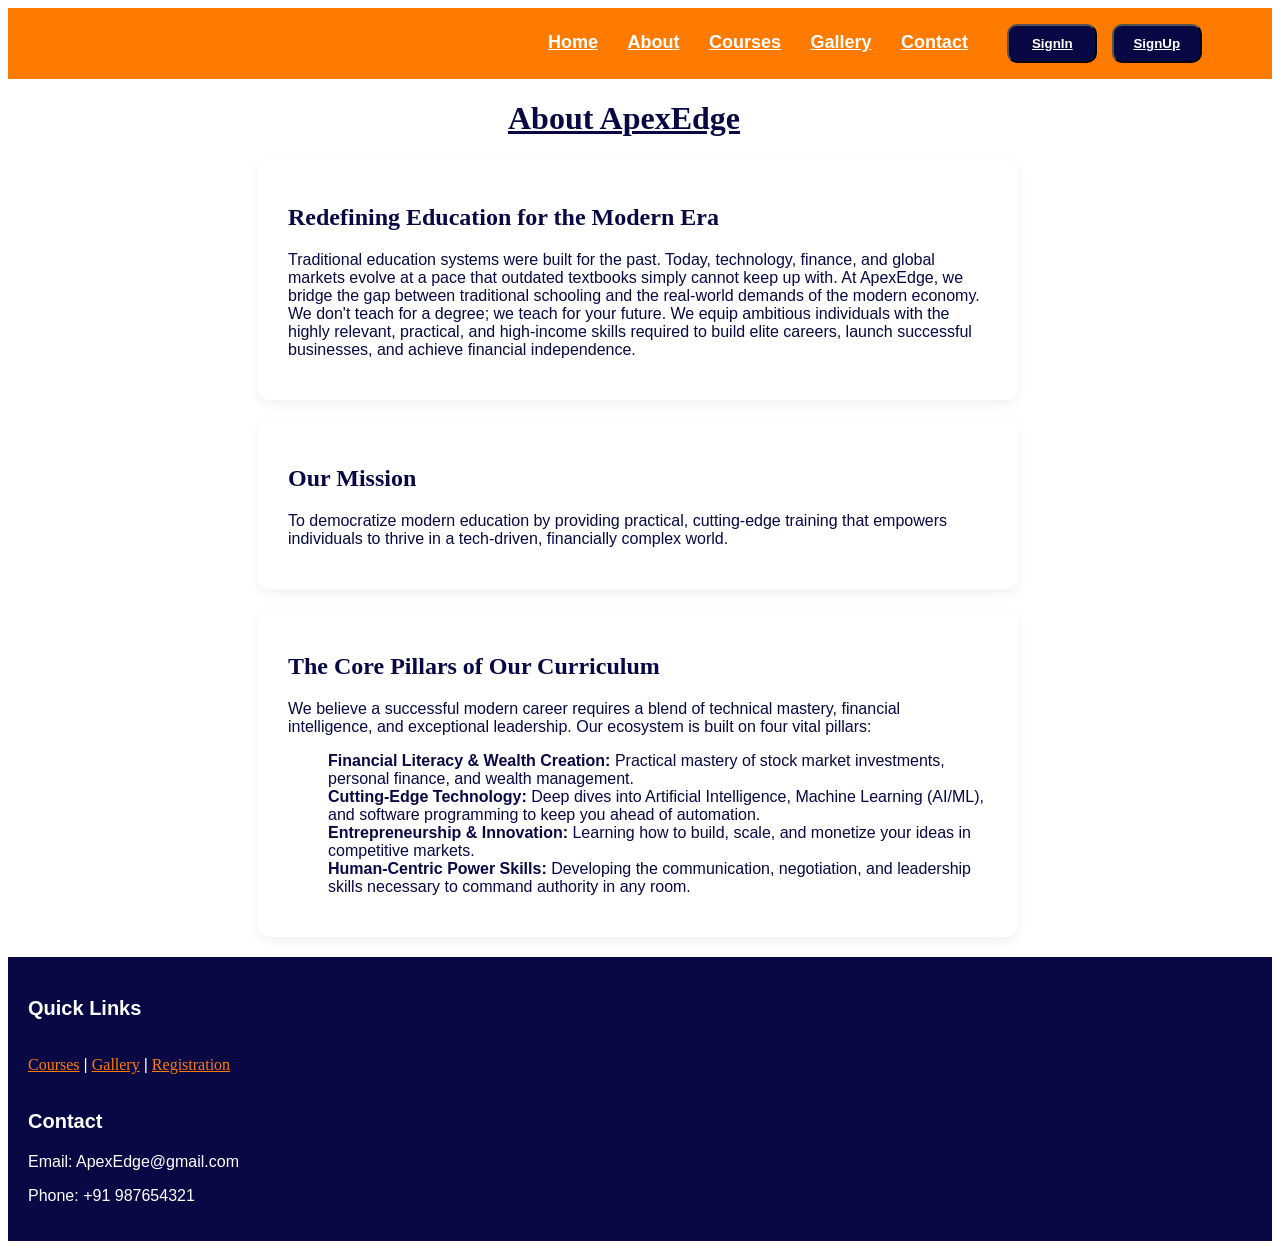
==== about.html @ 8f55cceb "Add files via upload" ====
<!DOCTYPE html>
<html lang="en">
<head>
    <meta charset="UTF-8">
    <meta name="viewport" content="width=device-width, initial-scale=1.0">
    <title>Document</title>
    <link rel="stylesheet" href="about.css">
</head>
<body>
    <nav class="navbar">
        <div class="navdiv">
            <ul>
                <li><a href="home.html">Home</a></li>
                <li><a href="about.html">About</a></li>
                <li><a href="course_page.html">Courses</a></li>
                <li><a href="gallery.html">Gallery</a></li>
                <li><a href="contact.html">Contact</a></li>
                <button><a href="#">SignIn</a></button>
                <button><a href="#">SignUp</a></button>
            </ul>
        </div>
    </nav>

    <h1>About ApexEdge</h1>

    <div class="about_info">
        <h2>Redefining Education for the Modern Era</h2>
        <p>Traditional education systems were built for the past. Today, technology, finance, and global markets evolve at a pace that outdated textbooks simply cannot keep up with. At ApexEdge, we bridge the gap between traditional schooling and the real-world demands of the modern economy. We don't teach for a degree; we teach for your future. We equip ambitious individuals with the highly relevant, practical, and high-income skills required to build elite careers, launch successful businesses, and achieve financial independence.</p>
    </div>
    
    <div class="about_info">
        <h2>Our Mission</h2>
        <p>To democratize modern education by providing practical, cutting-edge training that empowers individuals to thrive in a tech-driven, financially complex world.</p>
    </div>
    
    <div class="about_info">
        <h2>The Core Pillars of Our Curriculum</h2>
        <p>We believe a successful modern career requires a blend of technical mastery, financial intelligence, and exceptional leadership. Our ecosystem is built on four vital pillars:</p>
        <ul>
            <li><strong>Financial Literacy & Wealth Creation:</strong> Practical mastery of stock market investments, personal finance, and wealth management.</li>
            <li><strong>Cutting-Edge Technology:</strong> Deep dives into Artificial Intelligence, Machine Learning (AI/ML), and software programming to keep you ahead of automation.</li>
            <li><strong>Entrepreneurship & Innovation:</strong> Learning how to build, scale, and monetize your ideas in competitive markets.</li>
            <li><strong>Human-Centric Power Skills:</strong> Developing the communication, negotiation, and leadership skills necessary to command authority in any room.</li>
        </ul>
    </div>
    
    <section class="Footer">
        <p class="Footer_item">Quick Links</p>
        <a class="links_footer" href="course_page.html">Courses</a>
        <p class="sep">|</p>
        <a class="links_footer" href="gallery.html">Gallery</a>
        <p class="sep">|</p>
        <a class="links_footer" href="Registration.html">Registration</a>
        <p class="Footer_item">Contact</p>
        <p class="Footer_contact">Email: ApexEdge@gmail.com</p>
        <p class="Footer_contact">Phone: +91 987654321</p>
    </section>

</body>
</html>
---- about.css ----
.navbar {
    background-color: rgb(255, 123, 0);
    font-family: 'Gill Sans', 'Gill Sans MT', Calibri, 'Trebuchet MS', sans-serif;
    padding-left: 500px;
    padding-right: 15px;
}

.navdiv {
    display: flex;
    align-items: center;
    justify-content: space-between;
}

.logo_ae {
    width: 10px;
    height: 10px;
    border-radius: 12.5px;
}

li {
    list-style: none;
    display: inline-block;
}

li a{
    color: white;
    font-size: 18px;
    font-weight: bold;
    margin-right: 25px;
}
button {
    background: rgb(8, 8, 69);
    margin-left: 10px;
    border-radius: 10px;
    padding: 10px;
    width: 90px;
}

button a{
    color: white;
    font-weight: bold;
}

h1 {
    padding-left: 500px;
    color: rgb(8, 8, 69);
    text-decoration: underline;
}

.about_info {
    background-color: white;
    max-width: 700px;
    margin-top: 20px;
    margin-left: 250px;
    padding: 25px 30px;
    border-radius: 12px;
    box-shadow: 0 4px 12px rgba(0, 0, 0, 0.06);
}

h2 {
    color: rgb(8, 8, 69);
}

p {
    color: rgb(8, 8, 69);
    font-family: Arial, Helvetica, sans-serif;
}

ul {
    color: rgb(8, 8, 69);
    font-family: Arial, Helvetica, sans-serif;
}

.Footer {
    margin-top: 20px;
    background-color: rgb(8, 8, 69);
    padding: 20px;
}

.Footer_item {
    color: white;
    font-size: 20px;
    font-weight: bold;
}

.links_footer {
    color: rgb(255, 123, 0);
    display: inline-block;
}

.sep {
    color: white;
    display: inline-block;
}

.Footer_contact {
    color: white;
}
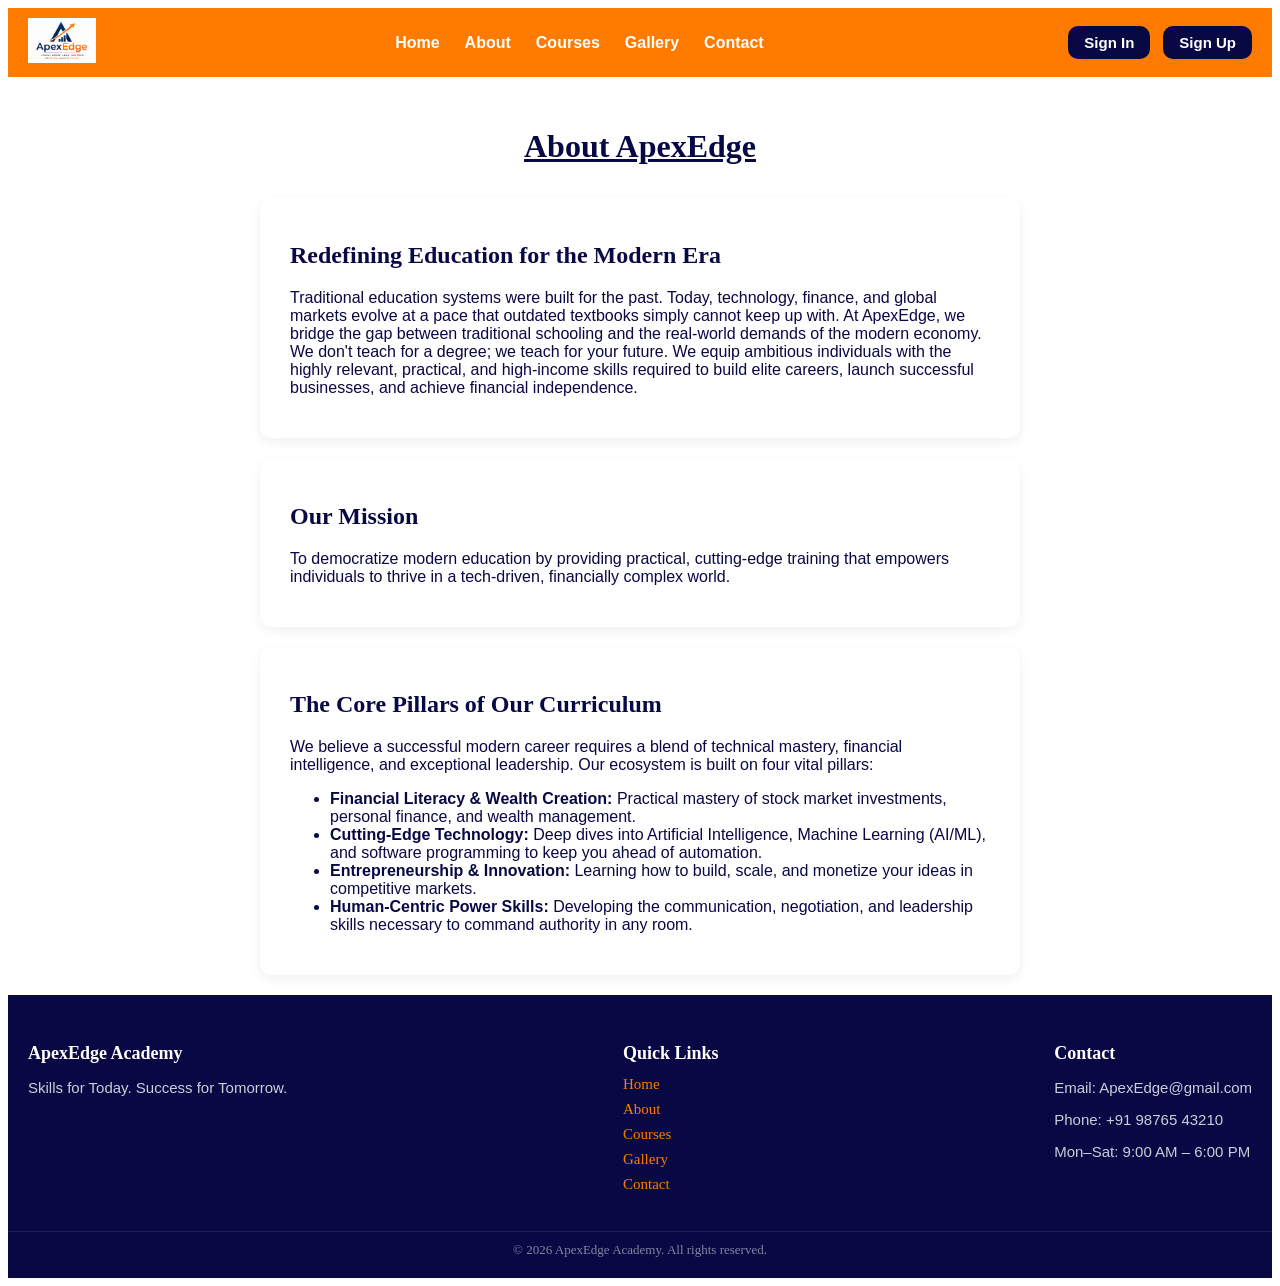
==== commit 533c504a: "Add files via upload" ====
--- a/about.html
+++ b/about.html
@@ -3,21 +3,32 @@
 <head>
     <meta charset="UTF-8">
     <meta name="viewport" content="width=device-width, initial-scale=1.0">
-    <title>Document</title>
+    <title>About Us | ApexEdge Academy</title>
+    <meta name="description" content="Learn about ApexEdge Academy's mission to bridge the gap between traditional education and real-world career demands.">
+    <meta name="keywords" content="about ApexEdge, career education, mission, modern skills, future-ready">
+    <title>ApexEdge Academy | Learn Future Skills</title>
+    <link rel="stylesheet" href="shared.css">
     <link rel="stylesheet" href="about.css">
 </head>
 <body>
     <nav class="navbar">
         <div class="navdiv">
-            <ul>
+            <div class="nav-logo">
+                <a href="home.html">
+                    <img src="Logo.png" alt="ApexEdge Academy logo">
+                </a>
+            </div>
+            <ul class="nav-links">
                 <li><a href="home.html">Home</a></li>
                 <li><a href="about.html">About</a></li>
                 <li><a href="course_page.html">Courses</a></li>
                 <li><a href="gallery.html">Gallery</a></li>
                 <li><a href="contact.html">Contact</a></li>
-                <button><a href="#">SignIn</a></button>
-                <button><a href="#">SignUp</a></button>
             </ul>
+            <div class="nav-buttons">
+                <a href="sign_in.html" class="nav-btn">Sign In</a>
+                <a href="sign_up.html" class="nav-btn">Sign Up</a>
+            </div>
         </div>
     </nav>
 
@@ -44,17 +55,31 @@
         </ul>
     </div>
     
-    <section class="Footer">
-        <p class="Footer_item">Quick Links</p>
-        <a class="links_footer" href="course_page.html">Courses</a>
-        <p class="sep">|</p>
-        <a class="links_footer" href="gallery.html">Gallery</a>
-        <p class="sep">|</p>
-        <a class="links_footer" href="Registration.html">Registration</a>
-        <p class="Footer_item">Contact</p>
-        <p class="Footer_contact">Email: ApexEdge@gmail.com</p>
-        <p class="Footer_contact">Phone: +91 987654321</p>
-    </section>
+    <footer>
+        <div class="Footer">
+            <div class="footer-col">
+                <h3>ApexEdge Academy</h3>
+                <p>Skills for Today. Success for Tomorrow.</p>
+            </div>
+            <div class="footer-col">
+                <h3>Quick Links</h3>
+                <a href="home.html">Home</a>
+                <a href="about.html">About</a>
+                <a href="course_page.html">Courses</a>
+                <a href="gallery.html">Gallery</a>
+                <a href="contact.html">Contact</a>
+            </div>
+            <div class="footer-col">
+                <h3>Contact</h3>
+                <p>Email: ApexEdge@gmail.com</p>
+                <p>Phone: +91 98765 43210</p>
+                <p>Mon–Sat: 9:00 AM – 6:00 PM</p>
+            </div>
+        </div>
+        <div class="footer-bottom">
+            &copy; 2026 ApexEdge Academy. All rights reserved.
+        </div>
+    </footer>
 
 </body>
 </html>
--- a/shared.css
+++ b/shared.css
@@ -0,0 +1,161 @@
+.navbar {
+    background-color: rgb(255, 123, 0);
+    font-family: 'Gill Sans', 'Gill Sans MT', Calibri, 'Trebuchet MS', sans-serif;
+    padding: 10px 20px;
+}
+
+.navdiv {
+    display: flex;
+    align-items: center;
+    justify-content: space-between;
+    flex-wrap: wrap;
+    gap: 10px;
+}
+
+.nav-logo img {
+    height: 45px;
+    width: auto;
+}
+
+.nav-links {
+    display: flex;
+    align-items: center;
+    flex-wrap: wrap;
+    gap: 5px;
+    list-style: none;
+    margin: 0;
+    padding: 0;
+}
+
+.nav-links li a {
+    color: white;
+    font-size: 16px;
+    font-weight: bold;
+    text-decoration: none;
+    padding: 5px 10px;
+}
+
+.nav-links li a:hover {
+    color: rgb(8, 8, 69);
+}
+
+.nav-btn {
+    background: rgb(8, 8, 69);
+    color: white !important;
+    font-weight: bold;
+    font-size: 15px;
+    margin-left: 5px;
+    border-radius: 10px;
+    padding: 8px 16px;
+    text-decoration: none;
+    display: inline-block;
+    border: none;
+    cursor: pointer;
+}
+
+.nav-btn:hover {
+    background: white;
+    color: rgb(8, 8, 69) !important;
+}
+
+.nav-buttons {
+    display: flex;
+    gap: 8px;
+    align-items: center;
+}
+
+/* ---- Footer ---- */
+.Footer {
+    background-color: rgb(8, 8, 69);
+    padding: 30px 20px;
+    display: flex;
+    flex-wrap: wrap;
+    gap: 30px;
+    justify-content: space-between;
+}
+
+.footer-col h3 {
+    color: white;
+    font-size: 18px;
+    font-weight: bold;
+    margin-bottom: 12px;
+}
+
+.footer-col a {
+    color: rgb(255, 123, 0);
+    display: block;
+    text-decoration: none;
+    margin-bottom: 8px;
+    font-size: 15px;
+}
+
+.footer-col a:hover {
+    text-decoration: underline;
+}
+
+.footer-col p {
+    color: rgba(255, 255, 255, 0.8);
+    font-size: 15px;
+    margin-bottom: 6px;
+}
+
+.footer-bottom {
+    background-color: rgb(8, 8, 69);
+    text-align: center;
+    padding: 10px 20px 20px;
+    color: rgba(255, 255, 255, 0.5);
+    font-size: 13px;
+    border-top: 1px solid rgba(255,255,255,0.1);
+}
+
+/* ---- Page Banner (shared across non-home pages) ---- */
+.page-banner {
+    text-align: center;
+    background-color: rgb(8, 8, 69);
+    color: white;
+    padding: 50px 20px;
+}
+
+.page-banner h1 {
+    font-size: 36px;
+    font-weight: bold;
+    margin-bottom: 10px;
+    color: white;
+}
+
+.page-banner p {
+    font-size: 16px;
+    color: rgba(255, 255, 255, 0.8);
+}
+
+/* ---- Media Queries ---- */
+@media (max-width: 768px) {
+    .navdiv {
+        flex-direction: column;
+        align-items: flex-start;
+    }
+
+    .nav-links {
+        flex-direction: column;
+        width: 100%;
+    }
+
+    .nav-links li a {
+        font-size: 15px;
+        padding: 6px 0;
+    }
+
+    .nav-btn {
+        margin-left: 0;
+        margin-top: 5px;
+    }
+
+    .page-banner h1 {
+        font-size: 26px;
+    }
+
+    .Footer {
+        flex-direction: column;
+        gap: 20px;
+    }
+}
--- a/about.css
+++ b/about.css
@@ -1,57 +1,14 @@
-.navbar {
-    background-color: rgb(255, 123, 0);
-    font-family: 'Gill Sans', 'Gill Sans MT', Calibri, 'Trebuchet MS', sans-serif;
-    padding-left: 500px;
-    padding-right: 15px;
-}
-
-.navdiv {
-    display: flex;
-    align-items: center;
-    justify-content: space-between;
-}
-
-.logo_ae {
-    width: 10px;
-    height: 10px;
-    border-radius: 12.5px;
-}
-
-li {
-    list-style: none;
-    display: inline-block;
-}
-
-li a{
-    color: white;
-    font-size: 18px;
-    font-weight: bold;
-    margin-right: 25px;
-}
-button {
-    background: rgb(8, 8, 69);
-    margin-left: 10px;
-    border-radius: 10px;
-    padding: 10px;
-    width: 90px;
-}
-
-button a{
-    color: white;
-    font-weight: bold;
-}
-
 h1 {
-    padding-left: 500px;
+    text-align: center;
     color: rgb(8, 8, 69);
     text-decoration: underline;
+    padding: 30px 20px 10px;
 }
 
 .about_info {
     background-color: white;
     max-width: 700px;
-    margin-top: 20px;
-    margin-left: 250px;
+    margin: 20px auto;
     padding: 25px 30px;
     border-radius: 12px;
     box-shadow: 0 4px 12px rgba(0, 0, 0, 0.06);
@@ -71,28 +28,13 @@
     font-family: Arial, Helvetica, sans-serif;
 }
 
-.Footer {
-    margin-top: 20px;
-    background-color: rgb(8, 8, 69);
-    padding: 20px;
-}
-
-.Footer_item {
-    color: white;
-    font-size: 20px;
-    font-weight: bold;
-}
-
-.links_footer {
-    color: rgb(255, 123, 0);
-    display: inline-block;
-}
-
-.sep {
-    color: white;
-    display: inline-block;
-}
-
-.Footer_contact {
-    color: white;
+@media (max-width: 768px) {
+    h1 {
+        font-size: 24px;
+        padding: 20px 15px 10px;
+    }
+    .about_info {
+        padding: 20px;
+        margin: 15px auto;
+    }
 }
